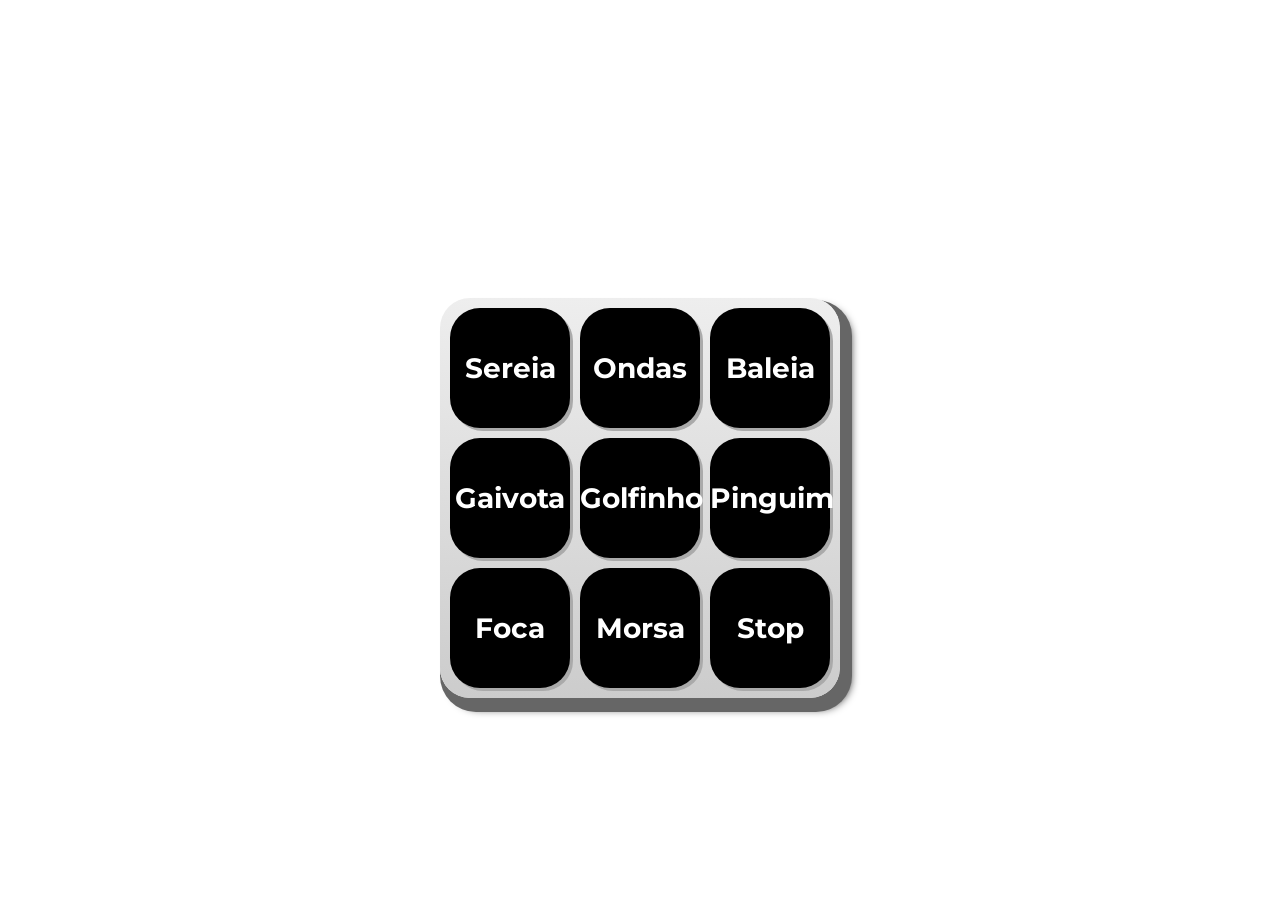
==== tiago3tri-main/index.html @ 7b7ce5d2 "Add files via upload" ====
<!DOCTYPE html>
<html lang="pt-BR">

<head>
    <meta charset="UTF-8">
    <meta http-equiv="X-UA-Compatible" content="IE=edge">
    <meta name="viewport" content="width=device-width, initial-scale=1.0">

    <title> Sons Ariel </title>

    <link rel="preconnect" href="https://fonts.googleapis.com">
    <link rel="preconnect" href="https://fonts.gstatic.com" crossorigin>
    <link href="https://fonts.googleapis.com/css2?family=Dancing+Script:wght@700&display=swap" rel="stylesheet">
    <link href="https://fonts.googleapis.com/css2?family=Montserrat:wght@500;600&display=swap" rel="stylesheet">
    <link rel="icon" type="image/png" href="images/bateria.png">
    <link rel="stylesheet" href="css/reset.css">
    <link rel="stylesheet" href="css/estilos.css">

</head>

<body>
    <h1 class="titulo"> Sons Ariel. </h1>

    <background-image:url(ocean.jpg);></background-image:>

    <section class="teclado">
        <button class="tecla tecla_pom">Sereia</button>
        <button class="tecla tecla_clap">Ondas</button>
        <button class="tecla tecla_tim">Baleia</button>
        <button class="tecla tecla_puff">Gaivota</button>
        <button class="tecla tecla_splash">Golfinho</button>
        <button class="tecla tecla_toim">Pinguim</button>
        <button class="tecla tecla_psh">Foca</button>
        <button class="tecla tecla_tic">Morsa</button>
        <button class="tecla tecla_tom">Stop</button>
    </section>

    <audio src="sounds/palmas.mp3" id="som_tecla_pom"></audio>
    <audio src="sounds/Galo.mp3" id="som_tecla_clap"></audio>
    <audio src="sounds/amigos.mp3" id="som_tecla_tim"></audio>
    <audio src="sounds/parabens.mp3" id="som_tecla_puff"></audio>
    <audio src="sounds/errou.mp3" id="som_tecla_splash"></audio>
    <audio src="sounds/sinal.mp3" id="som_tecla_toim"></audio>
    <audio src="sounds/choro.mp3" id="som_tecla_psh"></audio>
    <audio src="sounds/cri.mp3" id="som_tecla_tic"></audio>
    <audio src="sounds/stop.mp3" id="som_tecla_tom"></audio>

    <footer class="rodape">
        By Ary
    </footer>

<script src="main.js"> </script>

</body>

</html>
---- tiago3tri-main/css/estilos.css ----
:root {
  --cinza: #aaa;
  --vermelha: #6b3de9;
  --vermelha-escura: #151c86;
  --branca: #FFFFFF;
  --luz: rgb(47, 128, 94);
  --preto: #000000;
}

body {
  background-image: src="ocean.jpg";
  align-items: center;
  display: flex;
  justify-content: center;
  flex-direction: column;
  font-family: 'Montserrat', sans-serif;
  min-height: 100vh;
}

h1 {
  color: var(--branca);
  margin-bottom: 20px;
  font-size: 2rem;
}

.teclado {
  background: linear-gradient(to bottom, #eeeeee 0%,#cccccc 100%);
  box-shadow: 6px 8px 0 6px #666, 10px 10px 10px #000;
  border-radius: 30px;
  display: grid;
  gap: 10px;
  grid-template-columns: repeat(3, 1fr);
  padding: 10px;
}

.tecla {
  background-color: var(--preto);
  border-radius: 30px;
  box-shadow: 3px 3px 0 var(--cinza);
  color: var(--branca);
  cursor: pointer;
  height: 120px;
  font-size: 1.75em;
  font-weight: bold;
  line-height: 120px;
  text-align: center;
  width: 120px;
}

.tecla.ativa,
.tecla:active {
  background-color: var(--vermelha);
  border: 4px solid  var(--vermelha);
  box-shadow: 3px 3px 0 var(--vermelha-escura) inset;
  color: var(--branca);
  outline: none;
}

.tecla.focus,
.tecla:focus {
  outline: none;
  box-shadow: 5px 5px 5px 5px var(--luz);
}

.tecla.active:focus,
.tecla:active:focus {
  box-shadow: 3px 3px 0 var(--vermelha-escura) inset;
  color: var(--preto);
}

.titulo{
  font-family: 'Dancing Script', cursive;
  font-size: 6em;
  padding: 0.5em 0 0.3em 0;
}

.rodape{
  height: 100%;
  width: 100%;
  padding: 5em 0 0 0;
  color: var(--branca);
}

.tiago{
  border-radius: 20px;
  width: 180px;
  height: 101px;
}

.by{
  text-align: right;
  margin-right: 1em;
}
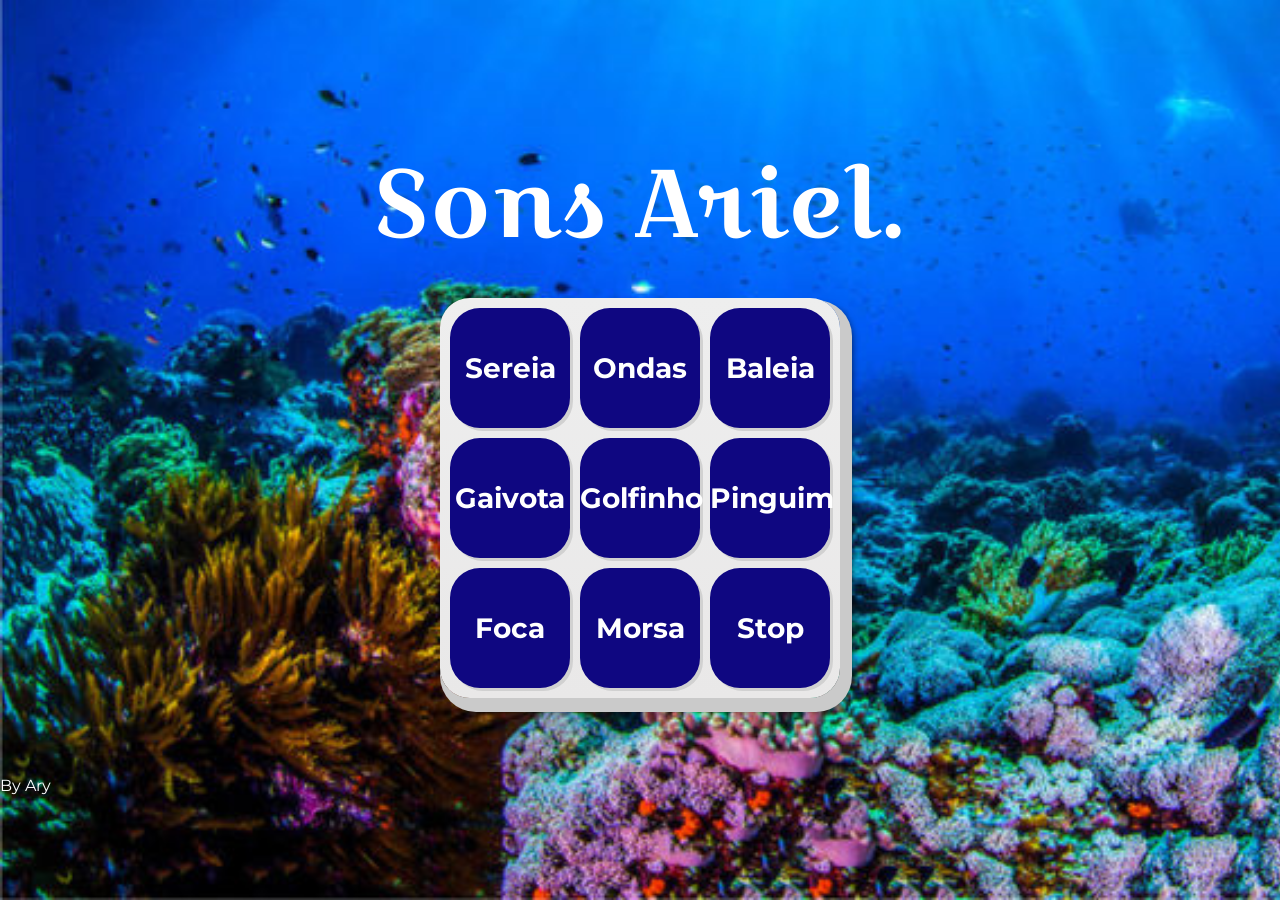
==== commit 88628184: "Add files via upload" ====
--- a/tiago3tri-main/index.html
+++ b/tiago3tri-main/index.html
@@ -9,19 +9,18 @@
     <title> Sons Ariel </title>
 
     <link rel="preconnect" href="https://fonts.googleapis.com">
-    <link rel="preconnect" href="https://fonts.gstatic.com" crossorigin>
-    <link href="https://fonts.googleapis.com/css2?family=Dancing+Script:wght@700&display=swap" rel="stylesheet">
+<link rel="preconnect" href="https://fonts.gstatic.com" crossorigin>
+<link href="https://fonts.googleapis.com/css2?family=Croissant+One&display=swap" rel="stylesheet">
     <link href="https://fonts.googleapis.com/css2?family=Montserrat:wght@500;600&display=swap" rel="stylesheet">
+
     <link rel="icon" type="image/png" href="images/bateria.png">
     <link rel="stylesheet" href="css/reset.css">
     <link rel="stylesheet" href="css/estilos.css">
 
 </head>
 
-<body>
+<body class="bg">
     <h1 class="titulo"> Sons Ariel. </h1>
-
-    <background-image:url(ocean.jpg);></background-image:>
 
     <section class="teclado">
         <button class="tecla tecla_pom">Sereia</button>
--- a/tiago3tri-main/css/estilos.css
+++ b/tiago3tri-main/css/estilos.css
@@ -1,14 +1,13 @@
 :root {
-  --cinza: #aaa;
+  --cinza: #d1d1d1;
   --vermelha: #6b3de9;
   --vermelha-escura: #151c86;
-  --branca: #FFFFFF;
-  --luz: rgb(47, 128, 94);
-  --preto: #000000;
+  --branca: #ffffff;
+  --luz: rgb(48, 162, 207);
+  --preto: #0f0781;
 }
 
 body {
-  background-image: src="ocean.jpg";
   align-items: center;
   display: flex;
   justify-content: center;
@@ -17,6 +16,12 @@
   min-height: 100vh;
 }
 
+.bg{
+  background-image:url('./ocean.jpg');
+  background-repeat: no-repeat;
+  background-size: cover;
+}  
+
 h1 {
   color: var(--branca);
   margin-bottom: 20px;
@@ -24,8 +29,8 @@
 }
 
 .teclado {
-  background: linear-gradient(to bottom, #eeeeee 0%,#cccccc 100%);
-  box-shadow: 6px 8px 0 6px #666, 10px 10px 10px #000;
+  background: linear-gradient(to bottom, #eeeeee 0%,#e9e8e8 100%);
+  box-shadow: 6px 8px 0 6px #cacaca, 10px 10px 10px #000;
   border-radius: 30px;
   display: grid;
   gap: 10px;
@@ -69,7 +74,7 @@
 }
 
 .titulo{
-  font-family: 'Dancing Script', cursive;
+  font-family: 'Croissant One', cursive;
   font-size: 6em;
   padding: 0.5em 0 0.3em 0;
 }
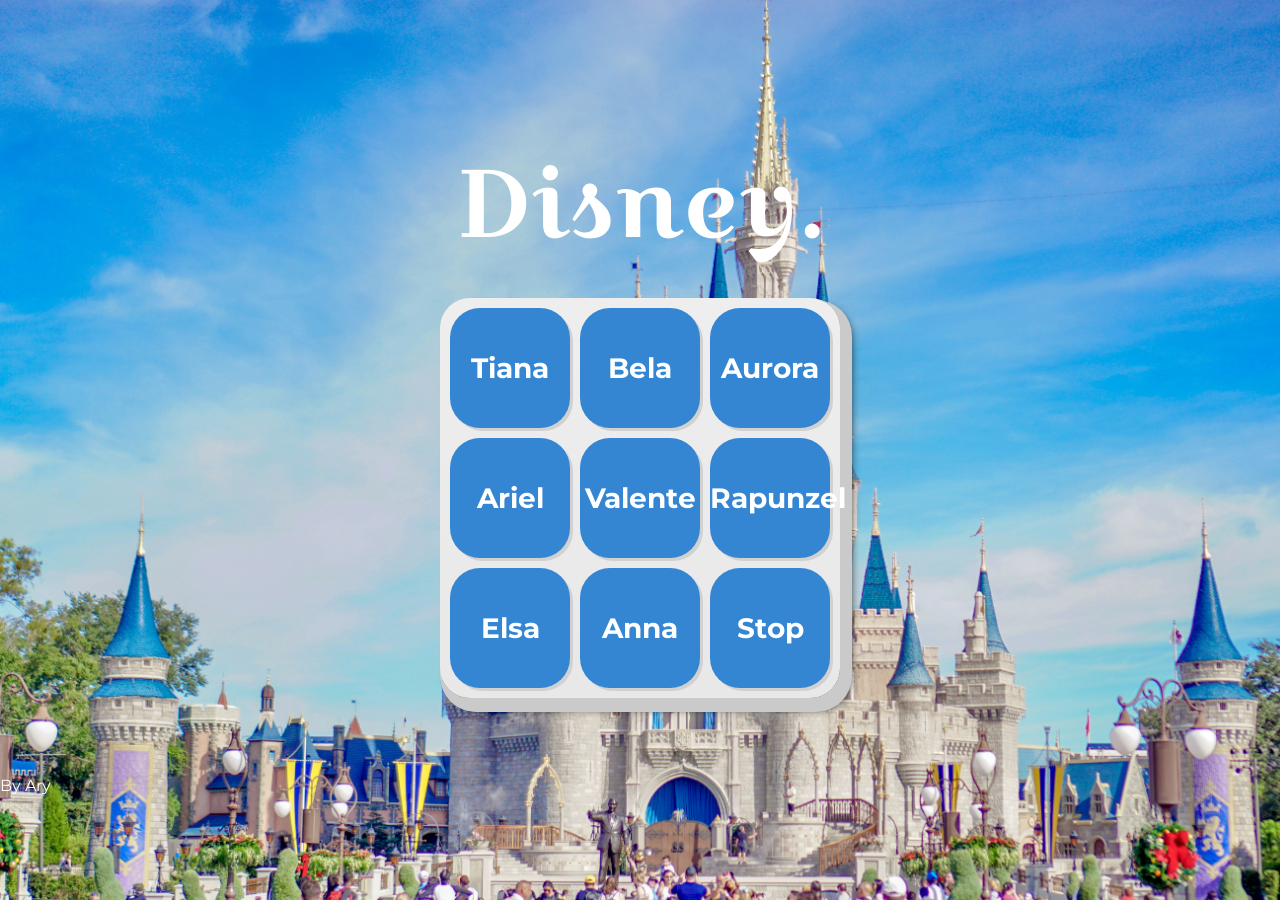
==== commit d434e990: "Add files via upload" ====
--- a/tiago3tri-main/index.html
+++ b/tiago3tri-main/index.html
@@ -20,27 +20,27 @@
 </head>
 
 <body class="bg">
-    <h1 class="titulo"> Sons Ariel. </h1>
+    <h1 class="titulo"> Disney. </h1>
 
     <section class="teclado">
-        <button class="tecla tecla_pom">Sereia</button>
-        <button class="tecla tecla_clap">Ondas</button>
-        <button class="tecla tecla_tim">Baleia</button>
-        <button class="tecla tecla_puff">Gaivota</button>
-        <button class="tecla tecla_splash">Golfinho</button>
-        <button class="tecla tecla_toim">Pinguim</button>
-        <button class="tecla tecla_psh">Foca</button>
-        <button class="tecla tecla_tic">Morsa</button>
+        <button class="tecla tecla_pom">Tiana</button>
+        <button class="tecla tecla_clap">Bela</button>
+        <button class="tecla tecla_tim">Aurora</button>
+        <button class="tecla tecla_puff">Ariel</button>
+        <button class="tecla tecla_splash">Valente</button>
+        <button class="tecla tecla_toim">Rapunzel</button>
+        <button class="tecla tecla_psh">Elsa</button>
+        <button class="tecla tecla_tic">Anna</button>
         <button class="tecla tecla_tom">Stop</button>
     </section>
 
-    <audio src="sounds/palmas.mp3" id="som_tecla_pom"></audio>
-    <audio src="sounds/Galo.mp3" id="som_tecla_clap"></audio>
-    <audio src="sounds/amigos.mp3" id="som_tecla_tim"></audio>
-    <audio src="sounds/parabens.mp3" id="som_tecla_puff"></audio>
-    <audio src="sounds/errou.mp3" id="som_tecla_splash"></audio>
+    <audio src="sounds/tiana.mp3" id="som_tecla_pom"></audio>
+    <audio src="sounds/bela.mp3" id="som_tecla_clap"></audio>
+    <audio src="sounds/aurora.mp3" id="som_tecla_tim"></audio>
+    <audio src="sounds/Ariel.mp3" id="som_tecla_puff"></audio>
+    <audio src="sounds/Merida.mp3" id="som_tecla_splash"></audio>
     <audio src="sounds/sinal.mp3" id="som_tecla_toim"></audio>
-    <audio src="sounds/choro.mp3" id="som_tecla_psh"></audio>
+    <audio src="sounds/elsa.mp3" id="som_tecla_psh"></audio>
     <audio src="sounds/cri.mp3" id="som_tecla_tic"></audio>
     <audio src="sounds/stop.mp3" id="som_tecla_tom"></audio>
 
--- a/tiago3tri-main/css/estilos.css
+++ b/tiago3tri-main/css/estilos.css
@@ -1,10 +1,10 @@
 :root {
   --cinza: #d1d1d1;
-  --vermelha: #6b3de9;
-  --vermelha-escura: #151c86;
+  --vermelha: #82cdff;
+  --vermelha-escura: #1c71d3;
   --branca: #ffffff;
-  --luz: rgb(48, 162, 207);
-  --preto: #0f0781;
+  --luz: rgb(32, 113, 206);
+  --preto: #3486d3;
 }
 
 body {
@@ -17,7 +17,7 @@
 }
 
 .bg{
-  background-image:url('./ocean.jpg');
+  background-image:url('./disney.jpg');
   background-repeat: no-repeat;
   background-size: cover;
 }  
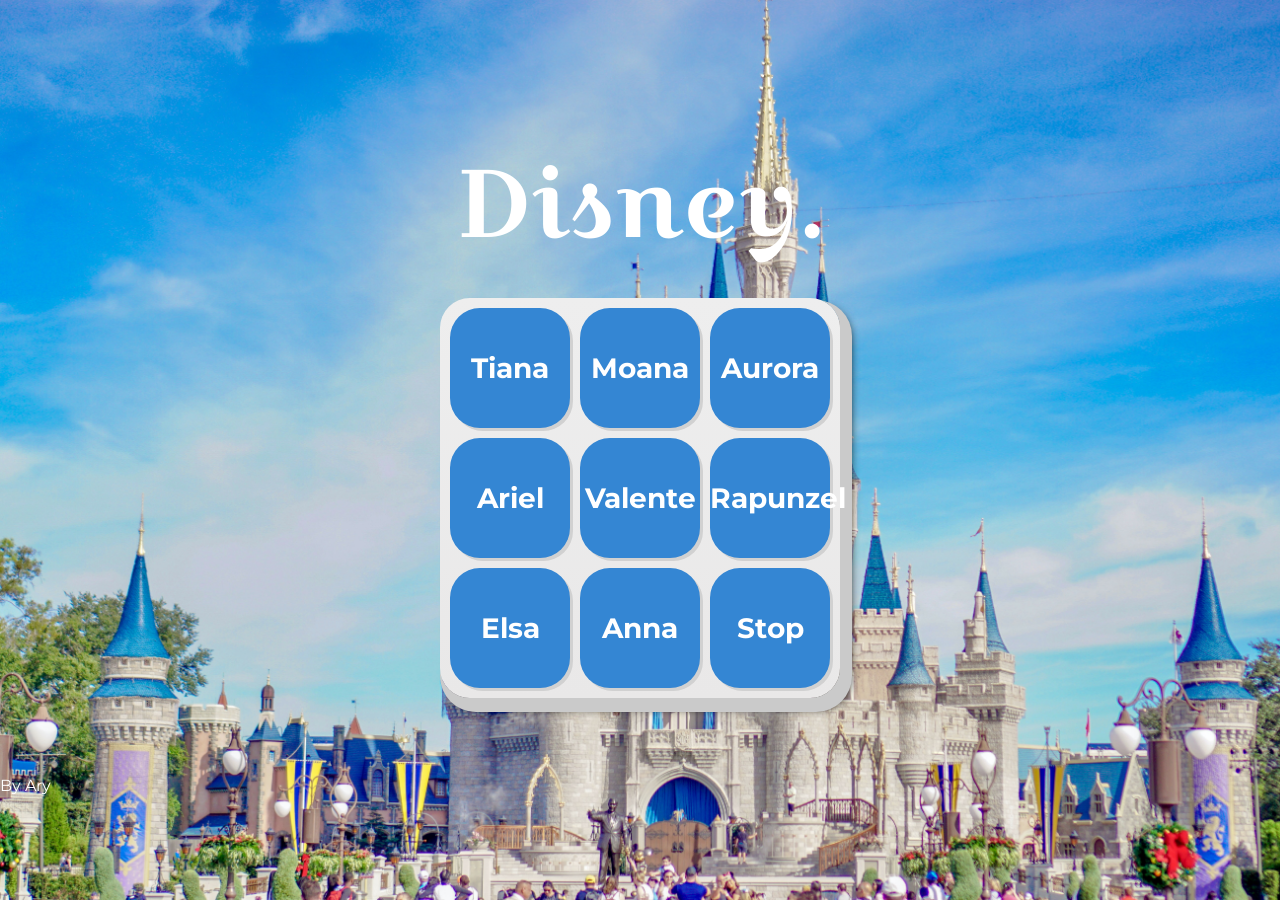
==== commit 0c92f5bf: "Add files via upload" ====
--- a/tiago3tri-main/index.html
+++ b/tiago3tri-main/index.html
@@ -24,7 +24,7 @@
 
     <section class="teclado">
         <button class="tecla tecla_pom">Tiana</button>
-        <button class="tecla tecla_clap">Bela</button>
+        <button class="tecla tecla_clap">Moana</button>
         <button class="tecla tecla_tim">Aurora</button>
         <button class="tecla tecla_puff">Ariel</button>
         <button class="tecla tecla_splash">Valente</button>
@@ -35,13 +35,13 @@
     </section>
 
     <audio src="sounds/tiana.mp3" id="som_tecla_pom"></audio>
-    <audio src="sounds/bela.mp3" id="som_tecla_clap"></audio>
+    <audio src="sounds/moana.mp3" id="som_tecla_clap"></audio>
     <audio src="sounds/aurora.mp3" id="som_tecla_tim"></audio>
     <audio src="sounds/Ariel.mp3" id="som_tecla_puff"></audio>
     <audio src="sounds/Merida.mp3" id="som_tecla_splash"></audio>
-    <audio src="sounds/sinal.mp3" id="som_tecla_toim"></audio>
+    <audio src="sounds/rapunzel.mp3" id="som_tecla_toim"></audio>
     <audio src="sounds/elsa.mp3" id="som_tecla_psh"></audio>
-    <audio src="sounds/cri.mp3" id="som_tecla_tic"></audio>
+    <audio src="sounds/anna.mp3" id="som_tecla_tic"></audio>
     <audio src="sounds/stop.mp3" id="som_tecla_tom"></audio>
 
     <footer class="rodape">
